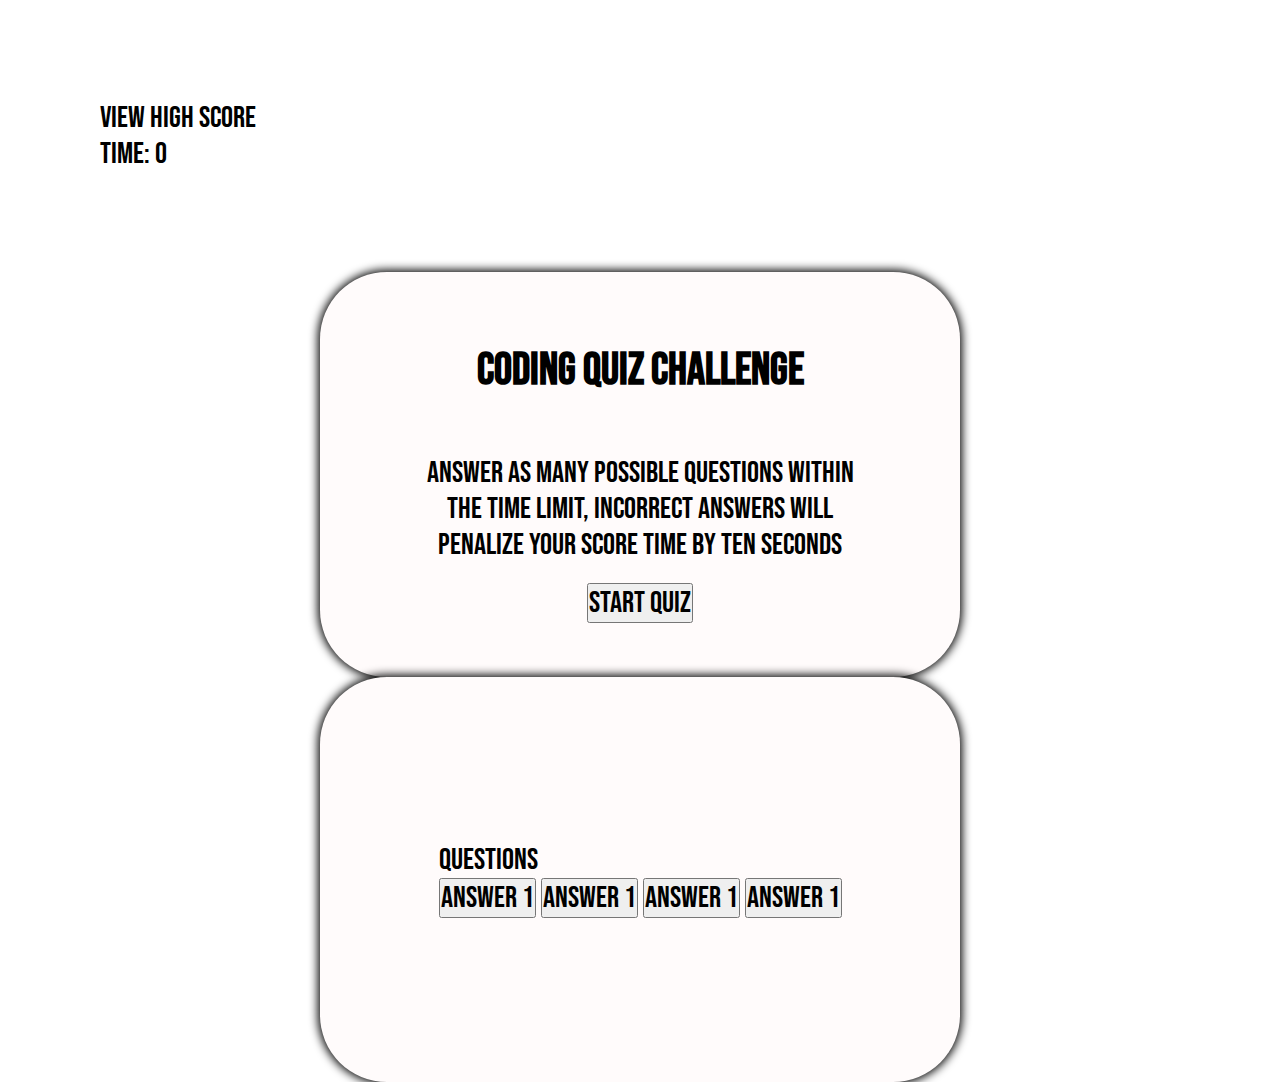
==== index.html @ 6c67b81c "files for quiz" ====
<!DOCTYPE html>
<html lang="en">

<head>
    <meta charset="UTF-8">
    <meta http-equiv="X-UA-Compatible" content="IE=edge">
    <meta name="viewport" content="width=device-width, initial-scale=1.0">
    <!-- ADDED CSS FILE -->
    <link rel="stylesheet" href="./Assets/CSS/style.css" rel="stylesheet">
    <link
    href="https://fonts.googleapis.com/css2?family=Barlow+Condensed:wght@200&family=Bebas+Neue&family=Prompt:wght@100&display=swap"
    rel="stylesheet">
    <title>JS QUIZZZZZZ</title>
</head>
<body>
    <!-- HEADER WITH TIMER & VIEW HIGH SCORE -->
    <header>
        <div class="top-container">
            <a href="./highscoreshtml.html">View High Score</a>
            <div class= "timer" id="timer">Time: 0
        </div>
    </header>

    <!-- START BUTTON MAIN PAGE WITH RULES OF GAME -->
    <div class ="card-container">
        <h1>CODING QUIZ CHALLENGE</h1>
        <p>Answer as many possible questions within the time limit, 
        incorrect answers will penalize your score time by ten seconds</p>
        <button id="start-quiz" class="start-quiz">START QUIZ</button>
    </div>

    <!-- QUIZ QUESTIONS -->

    <!-- container thats the card  -->
    <div class ="card-container">

    <!-- where the questions go  THINK IS THE SAME AS THE TOP CONTAINER GOTTA FIGURE OUT HOW TO HIDE IT -->
    <div id="question-container" class="hide">

        <!-- the quiz questions ex: what is an element-->
        <div id="question">Questions</div>

        <!-- buttons with answers -->

        <div id="answer-button" class="answer-button">
            <button class="button">answer 1</button>
            <button class="button">answer 1</button>
            <button class="button">answer 1</button>
            <button class="button">answer 1</button>
          
<!-- All Done!
Your Final score is x.
Enter initials: [TEXT BOX]
<button id="submit" class="submit">Submit</button>

High Scores
[TEXT BOX: 1. AB 22 POINTS] -->
<!-- <button id="go-back" class="go-back">GO BACK</button> -->
<!-- <button id="clear-score" class="clear-score">Clear Score</button> -->


    <script src="./Assets/JavaScript/script.js"></script>
</body>
</html>
---- Assets/CSS/style.css ----
* {
 box-sizing: border-box; 
 margin: 0;
 padding: 0;
 color:black; 
 font-family: 'Bebas Neue', sans-serif;
 font-size: 30px; 


}

body {
    /* background-image: url(./Images/2842263.jpg); */
    background-repeat: no-repeat;
    overflow-x: hidden;
    background-size:cover;

 
}

header {
 padding: 50px; 
 margin: 50px; 
 overflow: hidden;  

} 

a:link  {
    text-decoration: none;

}
.time {
 display: inline;
 float: right;
 overflow: hidden; 

}


.card-container {
 display: flex;
 flex-direction: column;
 justify-content: center;
 align-items: center; 
 width: 50%;
 height: 45vh; 
 margin: auto;
 overflow: hidden; 
 border-radius: 67px;
 background-color: rgb(255, 251, 251);
 box-shadow: 0 0 10px 2px;
 /* background-image: url(./Images/PhotoRoom_20221113_155357.jpg); */
 background-repeat: no-repeat;

} 


/* QUIZ TITLE ON CARD */
h1 {
 text-align: center;
 font-size: 45px;
 /* margin-top: 1%; */
 margin-bottom: 3%;  
 line-height: 2; 
}

/* QUIZ RULES */
p {
 text-align:center;
 margin: 10px;
 padding: 10px;
 border: 10px;
 width: 75%;
}

/* MAIN PAGE BUTTON STYLE */
#start-button {
 padding: 10px;
 margin: 25px;
 cursor: pointer;
 border-radius: 15px;
 border-color: green;
 background-color: #090404;
 color: white;

}

#start-button:hover {
    background-color: rgb(241, 0, 0);
  }


@media screen and (min-width: 1024px) {
    #start-page-container {
        display: flex;
        margin: 20px auto;
        max-width: 1200;
        padding: 0 20px;
    }

}

@media screen and (min-width: 1024px) {
    #start-page-container {
        width: 50%;
    }
}
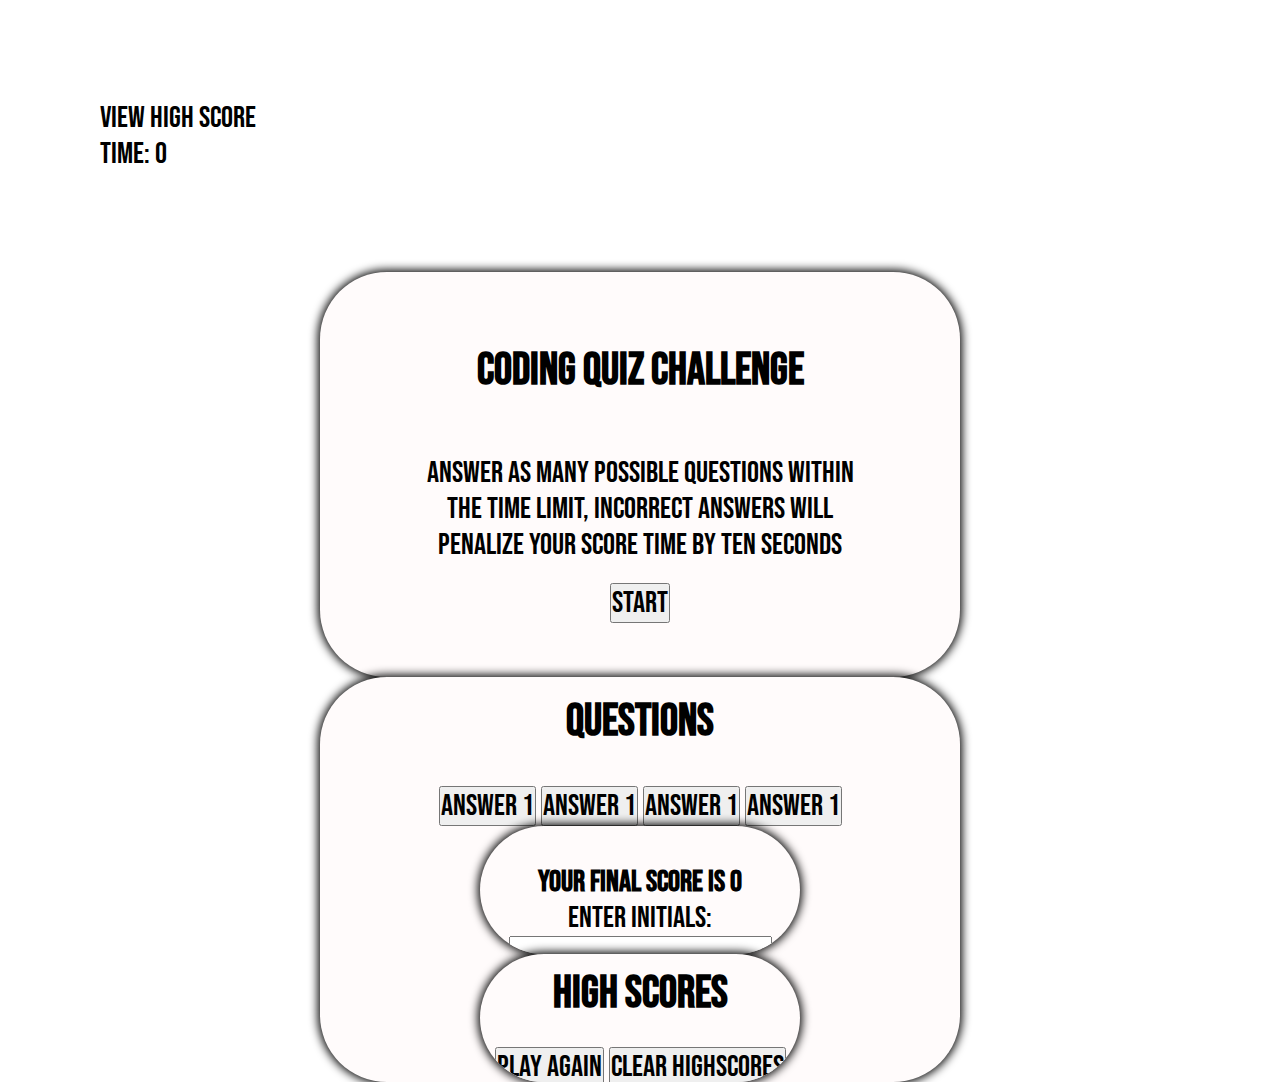
==== commit 2d30e1b0: "added more after tutoring" ====
--- a/index.html
+++ b/index.html
@@ -22,32 +22,45 @@
     </header>
 
     <!-- START BUTTON MAIN PAGE WITH RULES OF GAME -->
-    <div class ="card-container">
+    <div class ="card-container" class="show">
         <h1>CODING QUIZ CHALLENGE</h1>
         <p>Answer as many possible questions within the time limit, 
         incorrect answers will penalize your score time by ten seconds</p>
-        <button id="start-quiz" class="start-quiz">START QUIZ</button>
+        <button id="start-quiz" class="start-quiz">START</button>
     </div>
 
     <!-- QUIZ QUESTIONS -->
+    <!-- container thats the card  -->
+    <div class ="card-container" class="hide">
+            <h1 id="question-title">Questions</h1>
+        <div id="answer-options" class="answer-options">
 
-    <!-- container thats the card  -->
-    <div class ="card-container">
-
-    <!-- where the questions go  THINK IS THE SAME AS THE TOP CONTAINER GOTTA FIGURE OUT HOW TO HIDE IT -->
-    <div id="question-container" class="hide">
-
-        <!-- the quiz questions ex: what is an element-->
-        <div id="question">Questions</div>
-
-        <!-- buttons with answers -->
-
-        <div id="answer-button" class="answer-button">
+            <button class="button" id="answer1">answer 1</button>
             <button class="button">answer 1</button>
             <button class="button">answer 1</button>
-            <button class="button">answer 1</button>
-            <button class="button">answer 1</button>
-          
+            <button class="button">answer 1</button> 
+        </div>
+
+            <!-- YOU'RE DONT & HIGH SCORE PAGE -->
+        <div class ="card-container" class="hide">
+            <h1>YOU'RE DONE!</h1>
+                <h2>Your final score is <span id="final-score">0</span></h2>
+                <label for="initials-area">Enter initials:</label>
+                <input type="text" name="initials-area" maxlength="2" id="initials">
+                <button id="submit-button" type="submit">Submit</button>
+            </div>
+
+            <div class ="card-container" class="hide">
+            <div id="highscore" class="highscore">
+                <h1>HIGH SCORES</h1>
+                <button id="playagain">Play Again</button>
+                <button id="clearHS" value="reset">Clear Highscores</button>
+            </div>        
+
+
+ <!-- <button class="button correct">answer 1</button>
+            <button class="button wrong">answer 1</button> -->
+
 <!-- All Done!
 Your Final score is x.
 Enter initials: [TEXT BOX]
@@ -58,7 +71,6 @@
 <!-- <button id="go-back" class="go-back">GO BACK</button> -->
 <!-- <button id="clear-score" class="clear-score">Clear Score</button> -->
 
-
     <script src="./Assets/JavaScript/script.js"></script>
 </body>
 </html>
--- a/Assets/CSS/style.css
+++ b/Assets/CSS/style.css
@@ -15,8 +15,15 @@
     background-repeat: no-repeat;
     overflow-x: hidden;
     background-size:cover;
+ 
+}
 
- 
+.hide {
+    display: none;
+}
+
+.show {
+    display: block;
 }
 
 header {
@@ -109,3 +116,10 @@
 
 
 
+button.correct {
+    background-color: green;
+}
+
+button.wrong {
+    background-color: rgb(240, 0, 0);
+}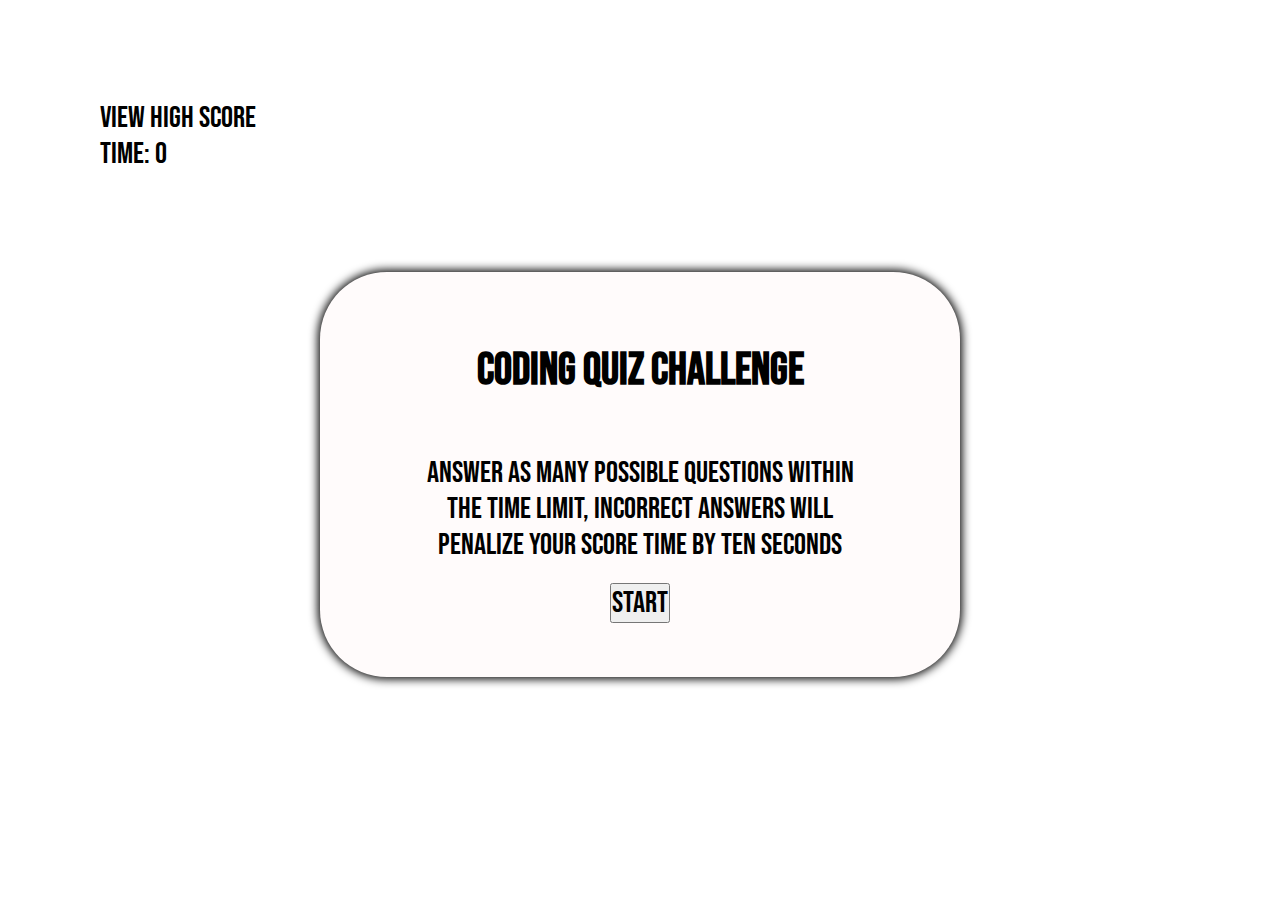
==== commit a385763c: "timer working & question slides hide" ====
--- a/index.html
+++ b/index.html
@@ -17,12 +17,12 @@
     <header>
         <div class="top-container">
             <a href="./highscoreshtml.html">View High Score</a>
-            <div class= "timer" id="timer">Time: 0
+            <div class= "timer" id="timer"> Time: 0
         </div>
     </header>
 
     <!-- START BUTTON MAIN PAGE WITH RULES OF GAME -->
-    <div class ="card-container" class="show">
+    <div id ="card-container" class="show">
         <h1>CODING QUIZ CHALLENGE</h1>
         <p>Answer as many possible questions within the time limit, 
         incorrect answers will penalize your score time by ten seconds</p>
@@ -31,18 +31,19 @@
 
     <!-- QUIZ QUESTIONS -->
     <!-- container thats the card  -->
-    <div class ="card-container" class="hide">
-            <h1 id="question-title">Questions</h1>
-        <div id="answer-options" class="answer-options">
-
-            <button class="button" id="answer1">answer 1</button>
-            <button class="button">answer 1</button>
-            <button class="button">answer 1</button>
-            <button class="button">answer 1</button> 
-        </div>
+    <div id ="quiz-container" class="hide">
+            <h2 id="question-title">Questions Go Here NOTE</h2>
+          <div id = "answer-options" class="answer-options"></div>
+          
+            <!-- <button class="button" id="answer1"></button>
+            <button class="button" id="answer2"></button>
+            <button class="button" id="answer3"></button>
+            <button class="button" id="answer4"></button>  -->
+            
+    </div>
 
             <!-- YOU'RE DONT & HIGH SCORE PAGE -->
-        <div class ="card-container" class="hide">
+        <div id ="score-container" class="hide">
             <h1>YOU'RE DONE!</h1>
                 <h2>Your final score is <span id="final-score">0</span></h2>
                 <label for="initials-area">Enter initials:</label>
@@ -50,7 +51,7 @@
                 <button id="submit-button" type="submit">Submit</button>
             </div>
 
-            <div class ="card-container" class="hide">
+            <div id ="highscore-container" class="hide">
             <div id="highscore" class="highscore">
                 <h1>HIGH SCORES</h1>
                 <button id="playagain">Play Again</button>
--- a/Assets/CSS/style.css
+++ b/Assets/CSS/style.css
@@ -23,8 +23,9 @@
 }
 
 .show {
-    display: block;
+    display: flex;
 }
+
 
 header {
  padding: 50px; 
@@ -45,8 +46,8 @@
 }
 
 
-.card-container {
- display: flex;
+#card-container, #quiz-container, #score-container, #highscore-container{
+ /* display: flex; */
  flex-direction: column;
  justify-content: center;
  align-items: center; 
@@ -57,10 +58,12 @@
  border-radius: 67px;
  background-color: rgb(255, 251, 251);
  box-shadow: 0 0 10px 2px;
+ /* border: 10px solid purple ; */
  /* background-image: url(./Images/PhotoRoom_20221113_155357.jpg); */
- background-repeat: no-repeat;
+ /* background-repeat: no-repeat; */
 
 } 
+
 
 
 /* QUIZ TITLE ON CARD */
@@ -122,4 +125,6 @@
 
 button.wrong {
     background-color: rgb(240, 0, 0);
-}+}
+
+
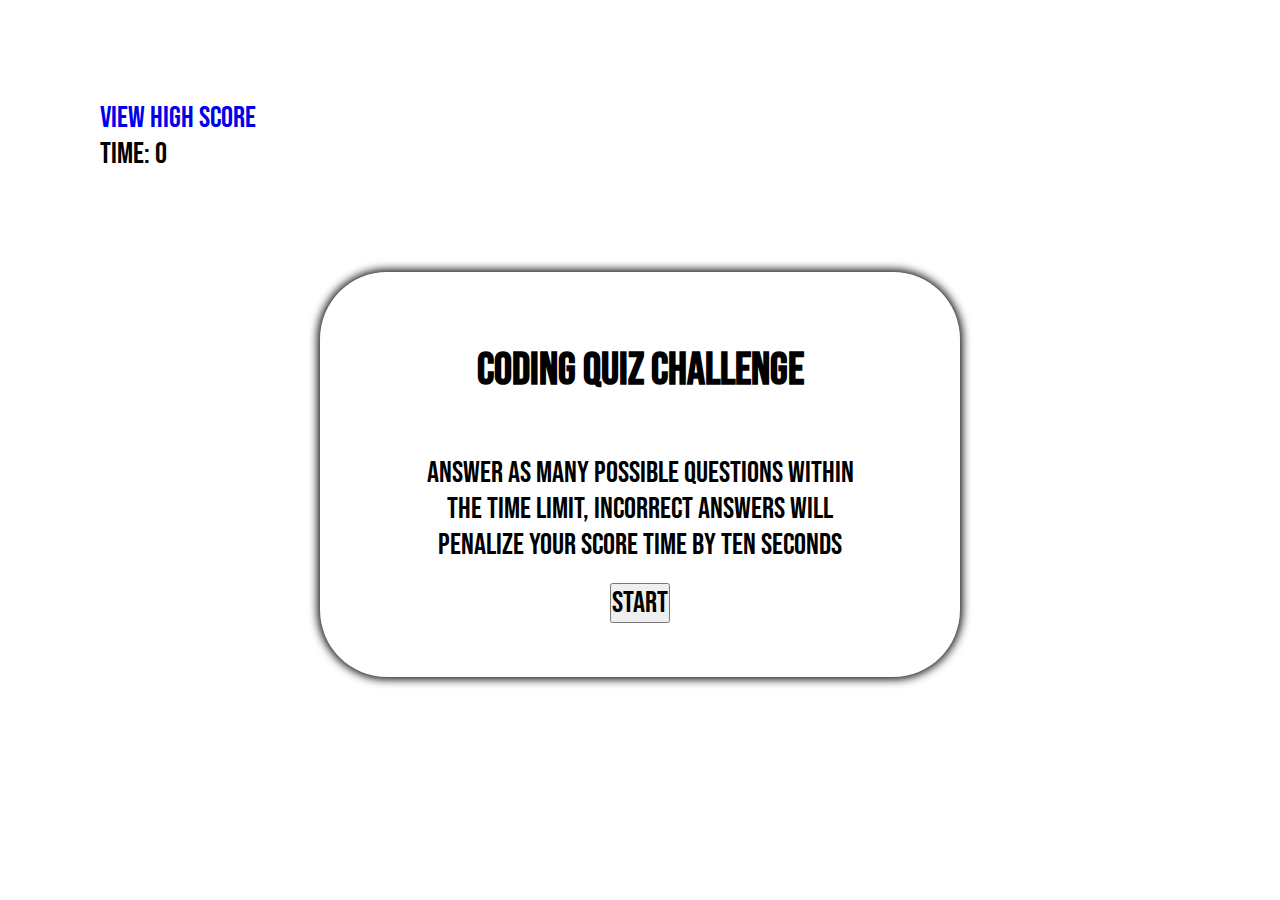
==== commit 3287136d: "finished quiz" ====
--- a/index.html
+++ b/index.html
@@ -8,75 +8,46 @@
     <!-- ADDED CSS FILE -->
     <link rel="stylesheet" href="./Assets/CSS/style.css" rel="stylesheet">
     <link
-    href="https://fonts.googleapis.com/css2?family=Barlow+Condensed:wght@200&family=Bebas+Neue&family=Prompt:wght@100&display=swap"
-    rel="stylesheet">
-    <title>JS QUIZZZZZZ</title>
+        href="https://fonts.googleapis.com/css2?family=Barlow+Condensed:wght@200&family=Bebas+Neue&family=Prompt:wght@100&display=swap"
+        rel="stylesheet">
+    <title>CM JavaScript Quiz</title>
 </head>
+
 <body>
     <!-- HEADER WITH TIMER & VIEW HIGH SCORE -->
     <header>
         <div class="top-container">
-            <a href="./highscoreshtml.html">View High Score</a>
-            <div class= "timer" id="timer"> Time: 0
-        </div>
+            <a href="highscore.html">View High Score</a>
+            <div class="timer" id="timer"> Time: 0
+            </div>
     </header>
 
     <!-- START BUTTON MAIN PAGE WITH RULES OF GAME -->
-    <div id ="card-container" class="show">
+    <div id="card-container" class="show">
         <h1>CODING QUIZ CHALLENGE</h1>
-        <p>Answer as many possible questions within the time limit, 
-        incorrect answers will penalize your score time by ten seconds</p>
+        <p>Answer as many possible questions within the time limit,
+            incorrect answers will penalize your score time by ten seconds</p>
         <button id="start-quiz" class="start-quiz">START</button>
     </div>
 
     <!-- QUIZ QUESTIONS -->
     <!-- container thats the card  -->
-    <div id ="quiz-container" class="hide">
-            <h2 id="question-title">Questions Go Here NOTE</h2>
-          <div id = "answer-options" class="answer-options"></div>
-          
-            <!-- <button class="button" id="answer1"></button>
-            <button class="button" id="answer2"></button>
-            <button class="button" id="answer3"></button>
-            <button class="button" id="answer4"></button>  -->
-            
+    <div id="quiz-container" class="hide">
+        <h2 id="question-title">Questions Go Here NOTE</h2>
+        <div id="answer-options" class="answer-options"></div>
+
     </div>
 
-            <!-- YOU'RE DONT & HIGH SCORE PAGE -->
-        <div id ="score-container" class="hide">
-            <h1>YOU'RE DONE!</h1>
-                <h2>Your final score is <span id="final-score">0</span></h2>
-                <label for="initials-area">Enter initials:</label>
-                <input type="text" name="initials-area" maxlength="2" id="initials">
-                <button id="submit-button" type="submit">Submit</button>
-            </div>
+    <!-- YOU'RE DONT & HIGH SCORE PAGE -->
+    <div id="score-container" class="hide">
+        <h1>YOU'RE DONE!</h1>
+        <h2>Your final score is <span id="final-score">0</span></h2>
+        <label for="initials-area">Enter initials:</label>
+        <input type="text" name="initials-area" maxlength="2" id="initials">
+        <button id="submit-button" type="click">Submit</button>
+    </div>
 
-            <div id ="highscore-container" class="hide">
-            <div id="highscore" class="highscore">
-                <h1>HIGH SCORES</h1>
-                <button id="playagain">Play Again</button>
-                <button id="clearHS" value="reset">Clear Highscores</button>
-            </div>        
+        <script src="./Assets/JavaScript/script.js"></script>
+</body>
 
-
- <!-- <button class="button correct">answer 1</button>
-            <button class="button wrong">answer 1</button> -->
-
-<!-- All Done!
-Your Final score is x.
-Enter initials: [TEXT BOX]
-<button id="submit" class="submit">Submit</button>
-
-High Scores
-[TEXT BOX: 1. AB 22 POINTS] -->
-<!-- <button id="go-back" class="go-back">GO BACK</button> -->
-<!-- <button id="clear-score" class="clear-score">Clear Score</button> -->
-
-    <script src="./Assets/JavaScript/script.js"></script>
-</body>
-</html>
-
-
-
-
-
+</html>--- a/Assets/CSS/style.css
+++ b/Assets/CSS/style.css
@@ -3,20 +3,19 @@
  box-sizing: border-box; 
  margin: 0;
  padding: 0;
- color:black; 
+ /* color:rgb(231, 0, 0);  */
  font-family: 'Bebas Neue', sans-serif;
- font-size: 30px; 
+ font-size: 30px;
 
 
 }
 
-body {
-    /* background-image: url(./Images/2842263.jpg); */
-    background-repeat: no-repeat;
-    overflow-x: hidden;
-    background-size:cover;
+/* body {
+    background-image: url(./Images/2842263.jpg);
+  
+
  
-}
+} */
 
 .hide {
     display: none;
@@ -56,11 +55,16 @@
  margin: auto;
  overflow: hidden; 
  border-radius: 67px;
- background-color: rgb(255, 251, 251);
+ /* background-color: rgb(255, 251, 251); */
  box-shadow: 0 0 10px 2px;
+ text-align: center;
+
  /* border: 10px solid purple ; */
- /* background-image: url(./Images/PhotoRoom_20221113_155357.jpg); */
+ /* background-image: url(../Images/IMG_9485.jpg); */
  /* background-repeat: no-repeat; */
+ /* background-repeat: no-repeat; */
+/* background-attachment: fixed;
+background-position: center; */
 
 } 
 
